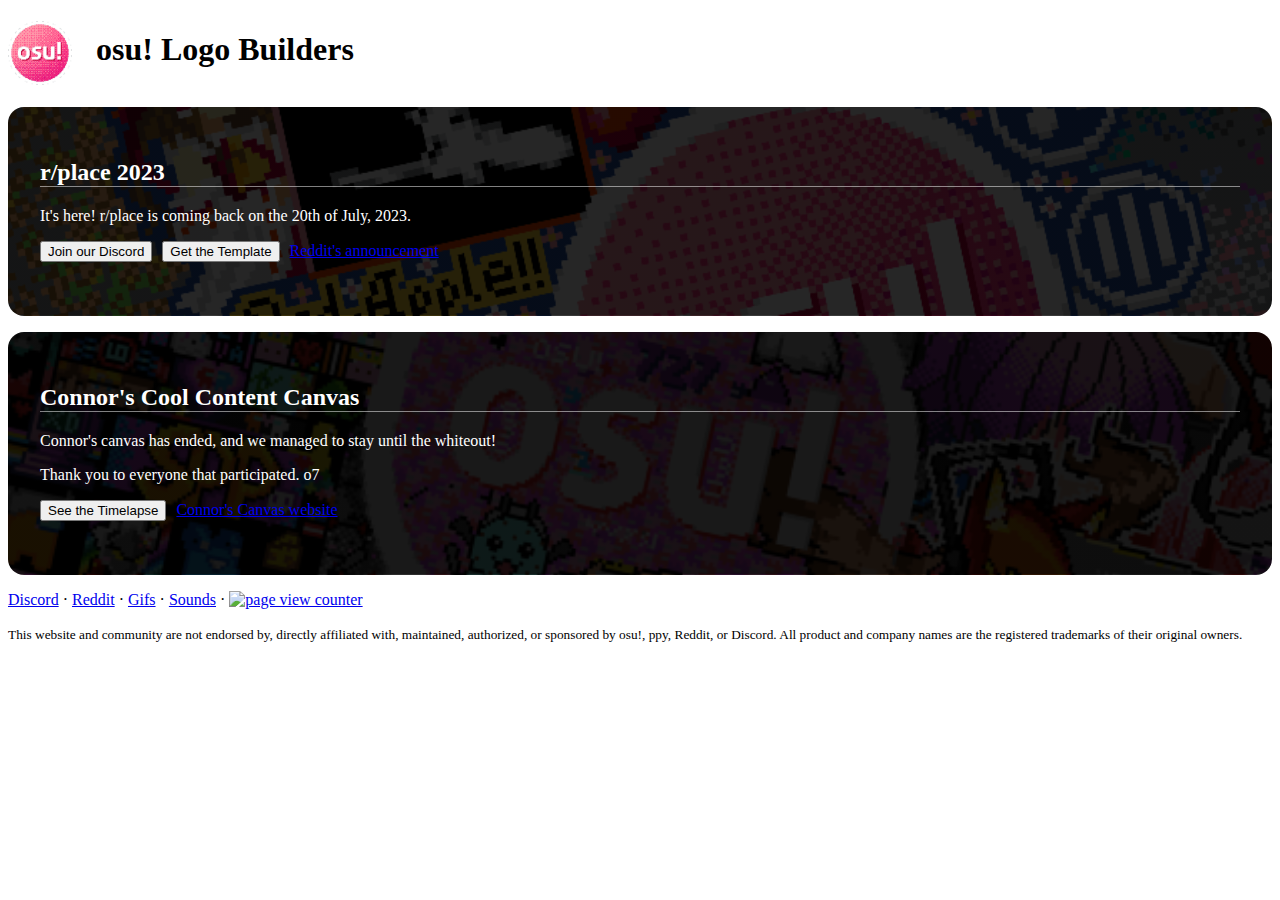
==== index.html @ 4b00e9aa "change template-manager link" ====
<!DOCTYPE html>
<html lang="en">
<head>
	<meta charset="UTF-8">
	<meta name="viewport" content="width=device-width, initial-scale=1.0">

	<title>osu! Logo Builders — osu!place</title>
	<meta name="description" content="Join our community and help us build the osu! Logo on Canvas games like r/place!">

	<meta content="osu! Logo Builders — osu!place" property="og:title" />
	<meta content="Join our community and help us build the osu! Logo on Canvas games like r/place!" property="og:description" />
	<meta content="https://osu.place/" property="og:url" />
	<meta content="https://osu.place/favicon.png" property="og:image" />

	<link rel="stylesheet" href="https://fonts.xz.style/serve/inter.css">
	<link rel="stylesheet" href="https://cdn.jsdelivr.net/npm/@exampledev/new.css@1.1.2/new.min.css">

	<link rel="stylesheet" href="/assets/styles/index.css">
	<script src="/assets/scripts/index.js"></script>
</head>
<body>
	<header>
		<h1>
			<img src="/favicon.png" class="logo"
			alt="Pixelated osu logo.">
			osu! Logo Builders
		</h1>
	</header>

	<div class="card place2023">
		<span class="main-content">
			<h2>r/place 2023</h2>
			<p>It's here! r/place is coming back on the 20th of July, 2023.</p>

			<p class="actions">
				<a class="link-with-button" href="https://discord.osu.place" target="_blank">
					<button>
						Join our Discord
					</button>
				</a>
				
				<button onclick="window.location.hash = 'onboarding'">
					Get the Template
				</button>

				<a href="https://www.reddit.com/r/reddit/comments/153vw8z/better_late_than_never/" target="_blank">
					Reddit's announcement
				</a>
			</p>
		</span>
		<span class="template-instructions" style="display: none;">
			<h2>Template installation guide</h2>
			<ol>
				<li>
					Get <b>Tampermonkey</b>, or any other userscript manager<br>

					<a class="link-with-button" href="https://www.tampermonkey.net/" target="_blank">
						<button>
							Get Tampermonkey
						</button>
					</a>
					<a class="link-with-button" href="https://apps.apple.com/us/app/userscripts/id1463298887" target="_blank">
						<button>
							Get Userscripts for iOS
						</button>
					</a>
				</li>
				<li>
					Install the <b>template-manager</b> userscript<br>
					<a class="link-with-button" href="https://osu.place/get" target="_blank">
						<button>
							Install template-manager
						</button>
					</a>
				</li>
				<li>
					Follow our <b>template link</b> to access it in the r/place canvas:<br>
					<a href="https://new.reddit.com/r/place/?jsontemplate=https%3A%2F%2Fosu.place%2Fe%2Fosuplace2023.json" target="_blank">https://new.reddit.com/r/place/<b>?jsontemplate=https://osu.place/e/osuplace2023.json</b></a> <br>
					<small>(Links like this make sure templates load correctly)</small>
				</li>
			</ol>
			<h3>Troubleshooting</h3>
			<h4>
				General issues
			</h4>
			<ul>
				<li>
					If you get a notification saying "<b>No default template set.</b>", you can safely ignore it! But if you'd like it to go away, you can go to the Template Manager settings and add <code>https://osu.place/e/osuplace2023.json</code> to "Always Load".
				</li>
				<li>
					If the overlay is <b>off-center</b>, set your browser zoom to exactly <b>100%</b>! You can usually do this by pressing <code>Ctrl + 0</code>, but you might need to do it in your browser menu.
					<ul>
						<li>
							If this doesn't resolve the issue, try to <b>zoom out more</b>. This happens when you have <b>screen scaling</b> on in your operating system settings. For example, if you have 125% scaling, you'd need 80% zoom in your browser. Play around with it!
						</li>
					</ul>
				</li>
			</ul>
			<h4>
				iOS issues
			</h4>
			<ul>
				<li>
					If you get an error saying "<b>Failed to write</b>" when installing the userscript, open the <b>Userscripts app in your app list</b>, then tap on <b>Set Userscripts Directory</b>, go to the <b>"On my iDevice"</b> folder, make a <b>new folder called "Userscripts"</b>, and pick the folder you just made.
				</li>
				<li>
					If you're trying to install the userscript by downloading the file but iOS doesn't recognize it as a JavaScript file, <b>you don't need to do this!</b> Just open the userscript <b>in your browser</b>, open the <b>Userscripts extension</b>, and tap on the <b>green banner</b> to install the script.
				</li>
				<li>
					If you get template <b>notifications</b> but don't see <b>the actual overlay</b>, try refreshing a couple times!
				</li>
			</ul>
			<hr>
			<p class="actions">
				<button onclick="window.location.hash = ''">
					Go back
				</button>
			</p>
		</span>
		
	</div>

	<div class="card connorcanvas">
		<h2>Connor's Cool Content Canvas</h2>
		<p>Connor's canvas has ended, and we managed to stay until the whiteout!</p>
		<p>Thank you to everyone that participated. o7</p>

		<p class="actions">
			<a class="link-with-button" href="https://www.youtube.com/watch?v=ssi4v1OWPiQ" target="_blank">
				<button>
					See the Timelapse
				</button>
			</a>
			
			<a href="https://canvas.cdawgva.com" target="_blank">
				Connor's Canvas website
			</a>
		</p>
		
	</div>

	<footer>
		<p><a href="https://discord.osu.place" target="_blank">Discord</a> · <a href="https://reddit.osu.place" target="_blank">Reddit</a> · <a href="/gifs/" target="_blank">Gifs</a> · <a href="/sounds/" target="_blank">Sounds</a> · <a href="https://info.flagcounter.com/vkz1"><img src="https://s11.flagcounter.com/mini/vkz1/bg_FFFFFF/txt_000000/border_CCCCCC/flags_0/" alt="page view counter" border="0" style="vertical-align: text-top"></a></p>
		<small>
			This website and community are not endorsed by, directly affiliated with, maintained, authorized, or sponsored by osu!, ppy, Reddit, or Discord. All product and company names are the registered trademarks of their original owners.
		</small>
	</footer>
</body>
</html>
---- assets/styles/index.css ----
/* newcss */
body {
	--nc-lk-1: #FF3881 !important;
	--nc-lk-2: #FF3881 !important;
}

/* header */

.logo {
	margin: 0;
	margin-right: 1ch;
	height: 2em;
	vertical-align: middle;
}

@media only screen and (max-width: 600px) {
	header h1 {
		font-size: 1.5rem;
	}
}

/* card */

div.card {
	padding: 2rem;
	margin-bottom: 1rem;

	border-radius: 1rem;

	background-color: black;
}

div.card h2, div.card h3, div.card h1, div.card h4, div.card h5 {
	color: white;
	border-bottom: 1px solid rgba(255, 255, 255, 0.5);
}

@media (prefers-color-scheme: light) {
	div.card code {
		color: black;
	}
}

div.card hr {
	border-bottom: 1px solid rgba(255, 255, 255, 0.5);
}

div.card p.actions a {
	white-space: nowrap;
}

div.card.place2023 {
	background-image: linear-gradient(rgba(0, 0, 0, 0.85), rgba(0, 0, 0, 0.85)), url("/assets/images/2023-background-smaller.png");
	background-position: center;
	background-size: cover;

	color: white;
}

div.card.connorcanvas {
	background-image: linear-gradient(rgba(0, 0, 0, 0.9), rgba(0, 0, 0, 0.9)), url("/assets/images/connor-background.png");
	background-position: center;
	background-size: cover;

	color: white;
}

/* misc */

button {
	margin-right: 6px;
	margin-bottom: 6px;
}

a.link-with-button {
	text-decoration: none;
}

ul > li {
    margin-left: 2ch;
}
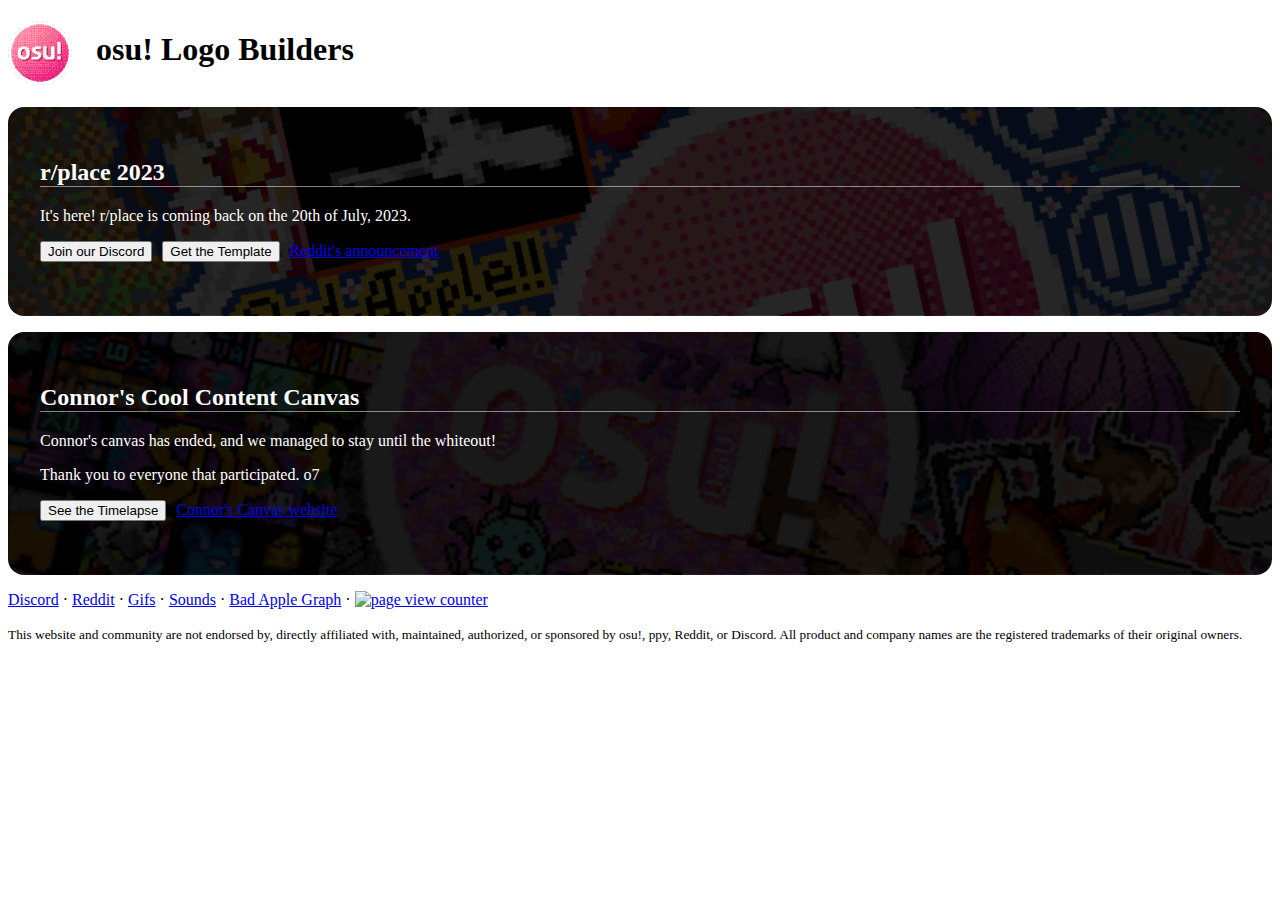
==== commit 60969a2e: "add graph link to footer" ====
--- a/index.html
+++ b/index.html
@@ -4,10 +4,10 @@
 	<meta charset="UTF-8">
 	<meta name="viewport" content="width=device-width, initial-scale=1.0">
 
-	<title>osu! Logo Builders — osu!place</title>
+	<title>osu! Logo Builders — osu! place</title>
 	<meta name="description" content="Join our community and help us build the osu! Logo on Canvas games like r/place!">
 
-	<meta content="osu! Logo Builders — osu!place" property="og:title" />
+	<meta content="osu! Logo Builders — osu! place" property="og:title" />
 	<meta content="Join our community and help us build the osu! Logo on Canvas games like r/place!" property="og:description" />
 	<meta content="https://osu.place/" property="og:url" />
 	<meta content="https://osu.place/favicon.png" property="og:image" />
@@ -140,7 +140,7 @@
 	</div>
 
 	<footer>
-		<p><a href="https://discord.osu.place" target="_blank">Discord</a> · <a href="https://reddit.osu.place" target="_blank">Reddit</a> · <a href="/gifs/" target="_blank">Gifs</a> · <a href="/sounds/" target="_blank">Sounds</a> · <a href="https://info.flagcounter.com/vkz1"><img src="https://s11.flagcounter.com/mini/vkz1/bg_FFFFFF/txt_000000/border_CCCCCC/flags_0/" alt="page view counter" border="0" style="vertical-align: text-top"></a></p>
+		<p><a href="https://discord.osu.place" target="_blank">Discord</a> · <a href="https://reddit.osu.place" target="_blank">Reddit</a> · <a href="/gifs/" target="_blank">Gifs</a> · <a href="/sounds/" target="_blank">Sounds</a> · <a href="/graph/" target="_blank">Bad Apple Graph</a> · <a href="https://info.flagcounter.com/vkz1"><img src="https://s11.flagcounter.com/mini/vkz1/bg_FFFFFF/txt_000000/border_CCCCCC/flags_0/" alt="page view counter" border="0" style="vertical-align: text-top"></a></p>
 		<small>
 			This website and community are not endorsed by, directly affiliated with, maintained, authorized, or sponsored by osu!, ppy, Reddit, or Discord. All product and company names are the registered trademarks of their original owners.
 		</small>
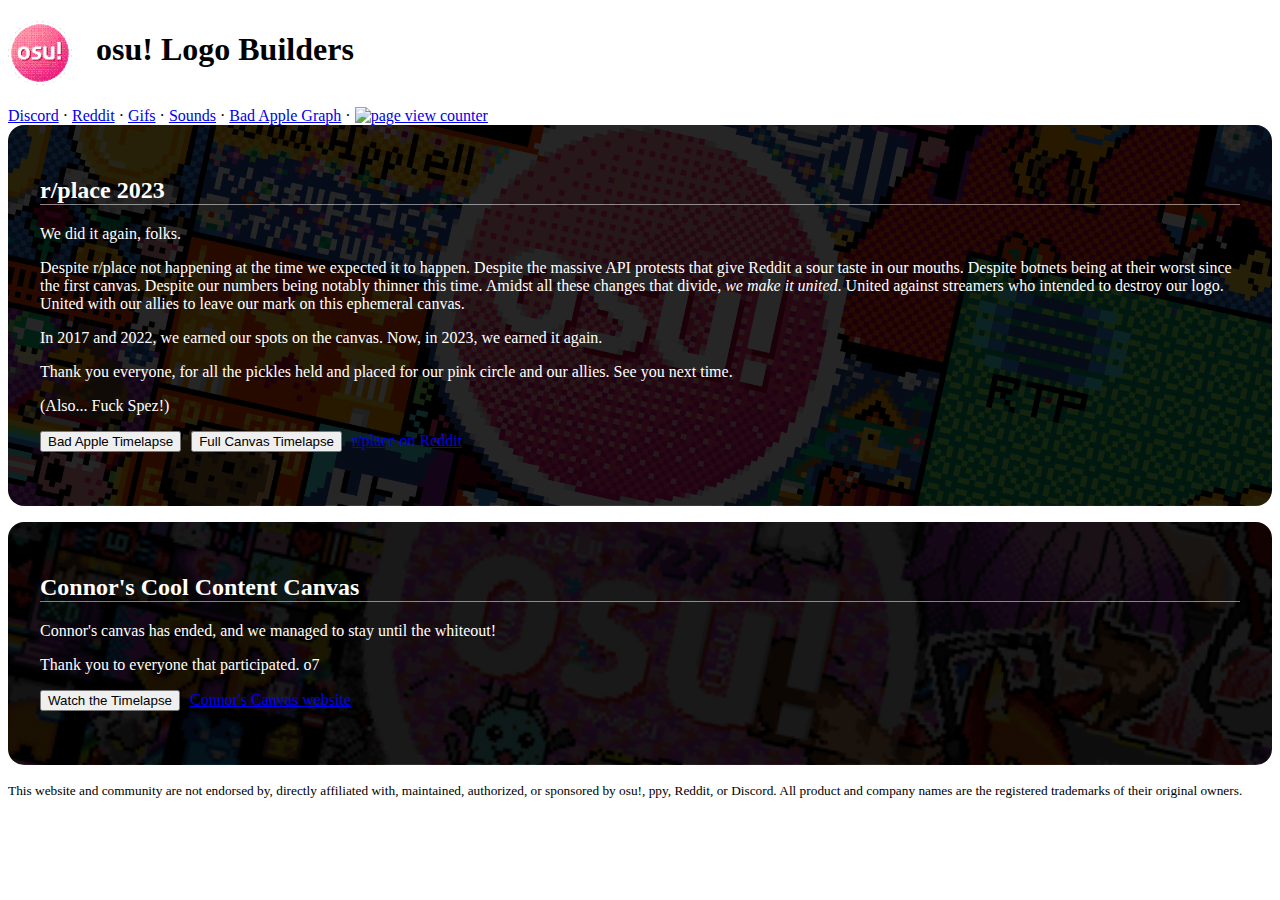
==== commit 4e7c75fb: "post-place 2023 changes" ====
--- a/index.html
+++ b/index.html
@@ -27,24 +27,36 @@
 		</h1>
 	</header>
 
+	<nav><a href="https://discord.osu.place" target="_blank">Discord</a> · <a href="https://reddit.osu.place" target="_blank">Reddit</a> · <a href="/gifs/" target="_blank">Gifs</a> · <a href="/sounds/" target="_blank">Sounds</a> · <a href="/graph/" target="_blank">Bad Apple Graph</a> · <a href="https://info.flagcounter.com/vkz1"><img src="https://s11.flagcounter.com/mini/vkz1/bg_FFFFFF/txt_000000/border_CCCCCC/flags_0/" alt="page view counter" border="0" style="vertical-align: text-top"></a></nav>
+
 	<div class="card place2023">
 		<span class="main-content">
 			<h2>r/place 2023</h2>
-			<p>It's here! r/place is coming back on the 20th of July, 2023.</p>
+			<p>We did it again, folks.</p>
+
+			<p>Despite r/place not happening at the time we expected it to happen. Despite the massive API protests that give Reddit a sour taste in our mouths. Despite botnets being at their worst since the first canvas. Despite our numbers being notably thinner this time. Amidst all these changes that divide, <i>we make it united</i>. United against streamers who intended to destroy our logo. United with our allies to leave our mark on this ephemeral canvas.</p>
+				
+			<p>In 2017 and 2022, we earned our spots on the canvas. Now, in 2023, we earned it again.</p>
+				
+			<p>Thank you everyone, for all the pickles held and placed for our pink circle and our allies. See you next time.</p>
+
+			<p>(Also... Fuck Spez!)</p>
 
 			<p class="actions">
-				<a class="link-with-button" href="https://discord.osu.place" target="_blank">
+				<a class="link-with-button" href="https://www.youtube.com/watch?v=IKXDyKWXBhk" target="_blank">
 					<button>
-						Join our Discord
+						Bad Apple Timelapse
 					</button>
 				</a>
-				
-				<button onclick="window.location.hash = 'onboarding'">
-					Get the Template
-				</button>
 
-				<a href="https://www.reddit.com/r/reddit/comments/153vw8z/better_late_than_never/" target="_blank">
-					Reddit's announcement
+				<a class="link-with-button" href="https://www.youtube.com/watch?v=iYtn7Co3pW0" target="_blank">
+					<button>
+						Full Canvas Timelapse
+					</button>
+				</a>
+
+				<a href="https://new.reddit.com/r/place" target="_blank">
+					r/place on Reddit
 				</a>
 			</p>
 		</span>
@@ -128,7 +140,7 @@
 		<p class="actions">
 			<a class="link-with-button" href="https://www.youtube.com/watch?v=ssi4v1OWPiQ" target="_blank">
 				<button>
-					See the Timelapse
+					Watch the Timelapse
 				</button>
 			</a>
 			
@@ -140,7 +152,6 @@
 	</div>
 
 	<footer>
-		<p><a href="https://discord.osu.place" target="_blank">Discord</a> · <a href="https://reddit.osu.place" target="_blank">Reddit</a> · <a href="/gifs/" target="_blank">Gifs</a> · <a href="/sounds/" target="_blank">Sounds</a> · <a href="/graph/" target="_blank">Bad Apple Graph</a> · <a href="https://info.flagcounter.com/vkz1"><img src="https://s11.flagcounter.com/mini/vkz1/bg_FFFFFF/txt_000000/border_CCCCCC/flags_0/" alt="page view counter" border="0" style="vertical-align: text-top"></a></p>
 		<small>
 			This website and community are not endorsed by, directly affiliated with, maintained, authorized, or sponsored by osu!, ppy, Reddit, or Discord. All product and company names are the registered trademarks of their original owners.
 		</small>
--- a/assets/styles/index.css
+++ b/assets/styles/index.css
@@ -50,7 +50,7 @@
 }
 
 div.card.place2023 {
-	background-image: linear-gradient(rgba(0, 0, 0, 0.85), rgba(0, 0, 0, 0.85)), url("/assets/images/2023-background-smaller.png");
+	background-image: linear-gradient(rgba(0, 0, 0, 0.85), rgba(0, 0, 0, 0.85)), url("/assets/images/2023-final-bg.png");
 	background-position: center;
 	background-size: cover;
 
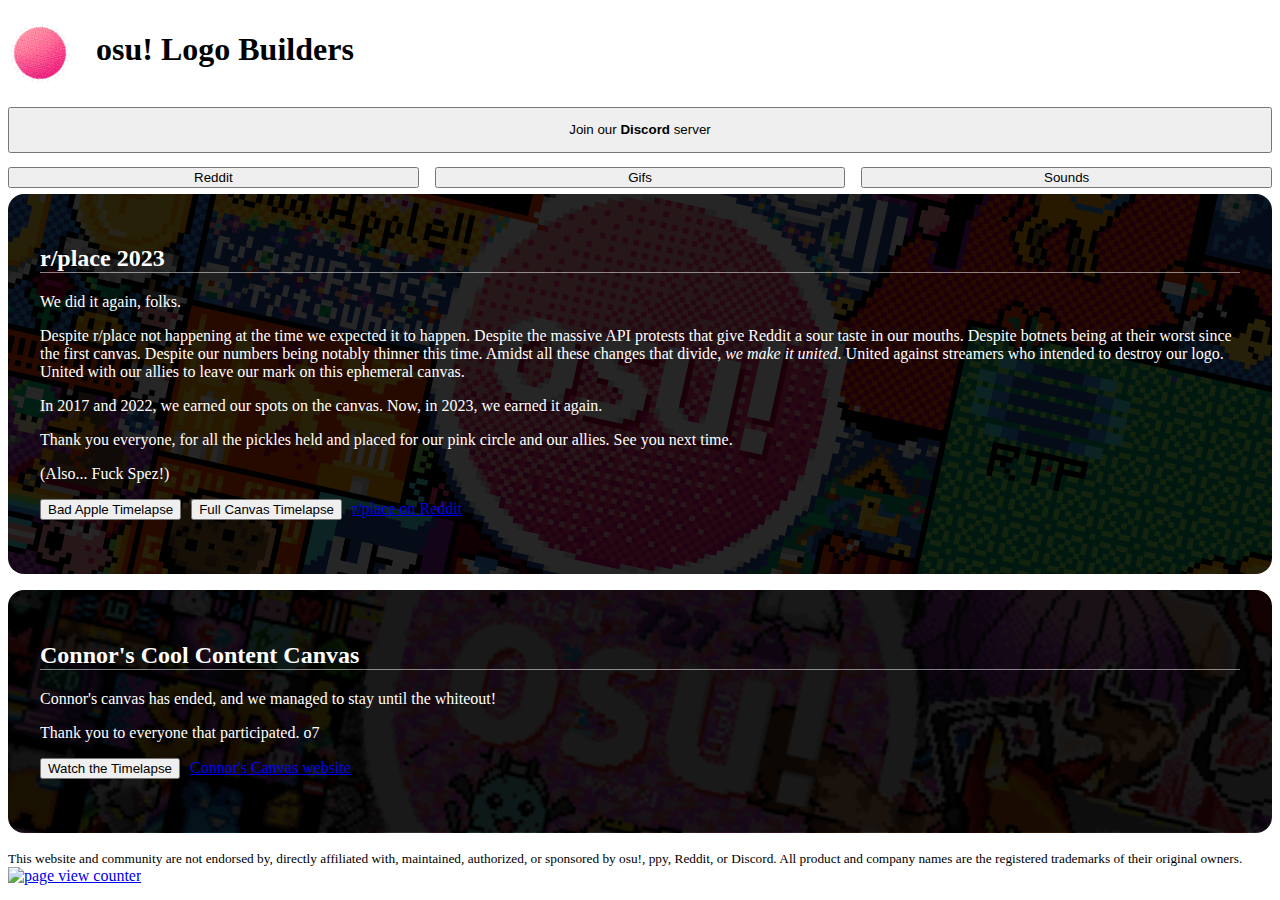
==== commit f26f7bce: "new navigation to emphasize discord (and prettier)" ====
--- a/index.html
+++ b/index.html
@@ -27,7 +27,32 @@
 		</h1>
 	</header>
 
-	<nav><a href="https://discord.osu.place" target="_blank">Discord</a> · <a href="https://reddit.osu.place" target="_blank">Reddit</a> · <a href="/gifs/" target="_blank">Gifs</a> · <a href="/sounds/" target="_blank">Sounds</a> · <a href="/graph/" target="_blank">Bad Apple Graph</a> · <a href="https://info.flagcounter.com/vkz1"><img src="https://s11.flagcounter.com/mini/vkz1/bg_FFFFFF/txt_000000/border_CCCCCC/flags_0/" alt="page view counter" border="0" style="vertical-align: text-top"></a></nav>
+	<nav class="nav-parent">
+		<a class="link-with-button" href="https://discord.osu.place" target="_blank">
+			<button style="width: 100%">
+				Join our <b>Discord</b> server
+			</button>
+		</a>
+		<div class="nav-bar">
+			<a class="link-with-button" href="https://reddit.osu.place" target="_blank">
+				<button style="width: 100%">
+					Reddit
+				</button>
+			</a>
+			<a class="link-with-button" href="/gifs/" target="_blank">
+				<button style="width: 100%">
+					Gifs
+				</button>
+			</a>
+			<a class="link-with-button" href="/sounds/" target="_blank">
+				<button style="width: 100%">
+					Sounds
+				</button>
+			</a>
+		</div>
+	</nav>
+
+	<nav></nav>
 
 	<div class="card place2023">
 		<span class="main-content">
@@ -155,6 +180,8 @@
 		<small>
 			This website and community are not endorsed by, directly affiliated with, maintained, authorized, or sponsored by osu!, ppy, Reddit, or Discord. All product and company names are the registered trademarks of their original owners.
 		</small>
+
+		<a href="https://info.flagcounter.com/vkz1"><img src="https://s11.flagcounter.com/mini/vkz1/bg_FFFFFF/txt_000000/border_CCCCCC/flags_0/" alt="page view counter" border="0" style="vertical-align: text-top"></a>
 	</footer>
 </body>
 </html>--- a/assets/styles/index.css
+++ b/assets/styles/index.css
@@ -16,6 +16,48 @@
 @media only screen and (max-width: 600px) {
 	header h1 {
 		font-size: 1.5rem;
+	}
+}
+
+/* navigation */
+
+.nav-parent {
+	display: flex;
+	flex-direction: column;
+	gap: 0.5em;
+}
+
+.nav-parent > a > button {
+	padding-top: 1em;
+	padding-bottom: 1em;
+	width: 100%;
+}
+
+.nav-bar {
+	display: flex;
+	flex-direction: row;
+	justify-content: space-between;
+	align-items: center;
+	gap: 1em;
+}
+
+.nav-bar > * {
+	flex: 1;
+}
+
+@media only screen and (max-width: 600px) {
+	.nav-bar {
+		flex-direction: column;
+		gap: 0.5em;
+	}
+
+	.nav-separator {
+		display: none;
+	}
+
+	.nav-bar > * {
+		flex: 0;
+		width: 100%;
 	}
 }
 
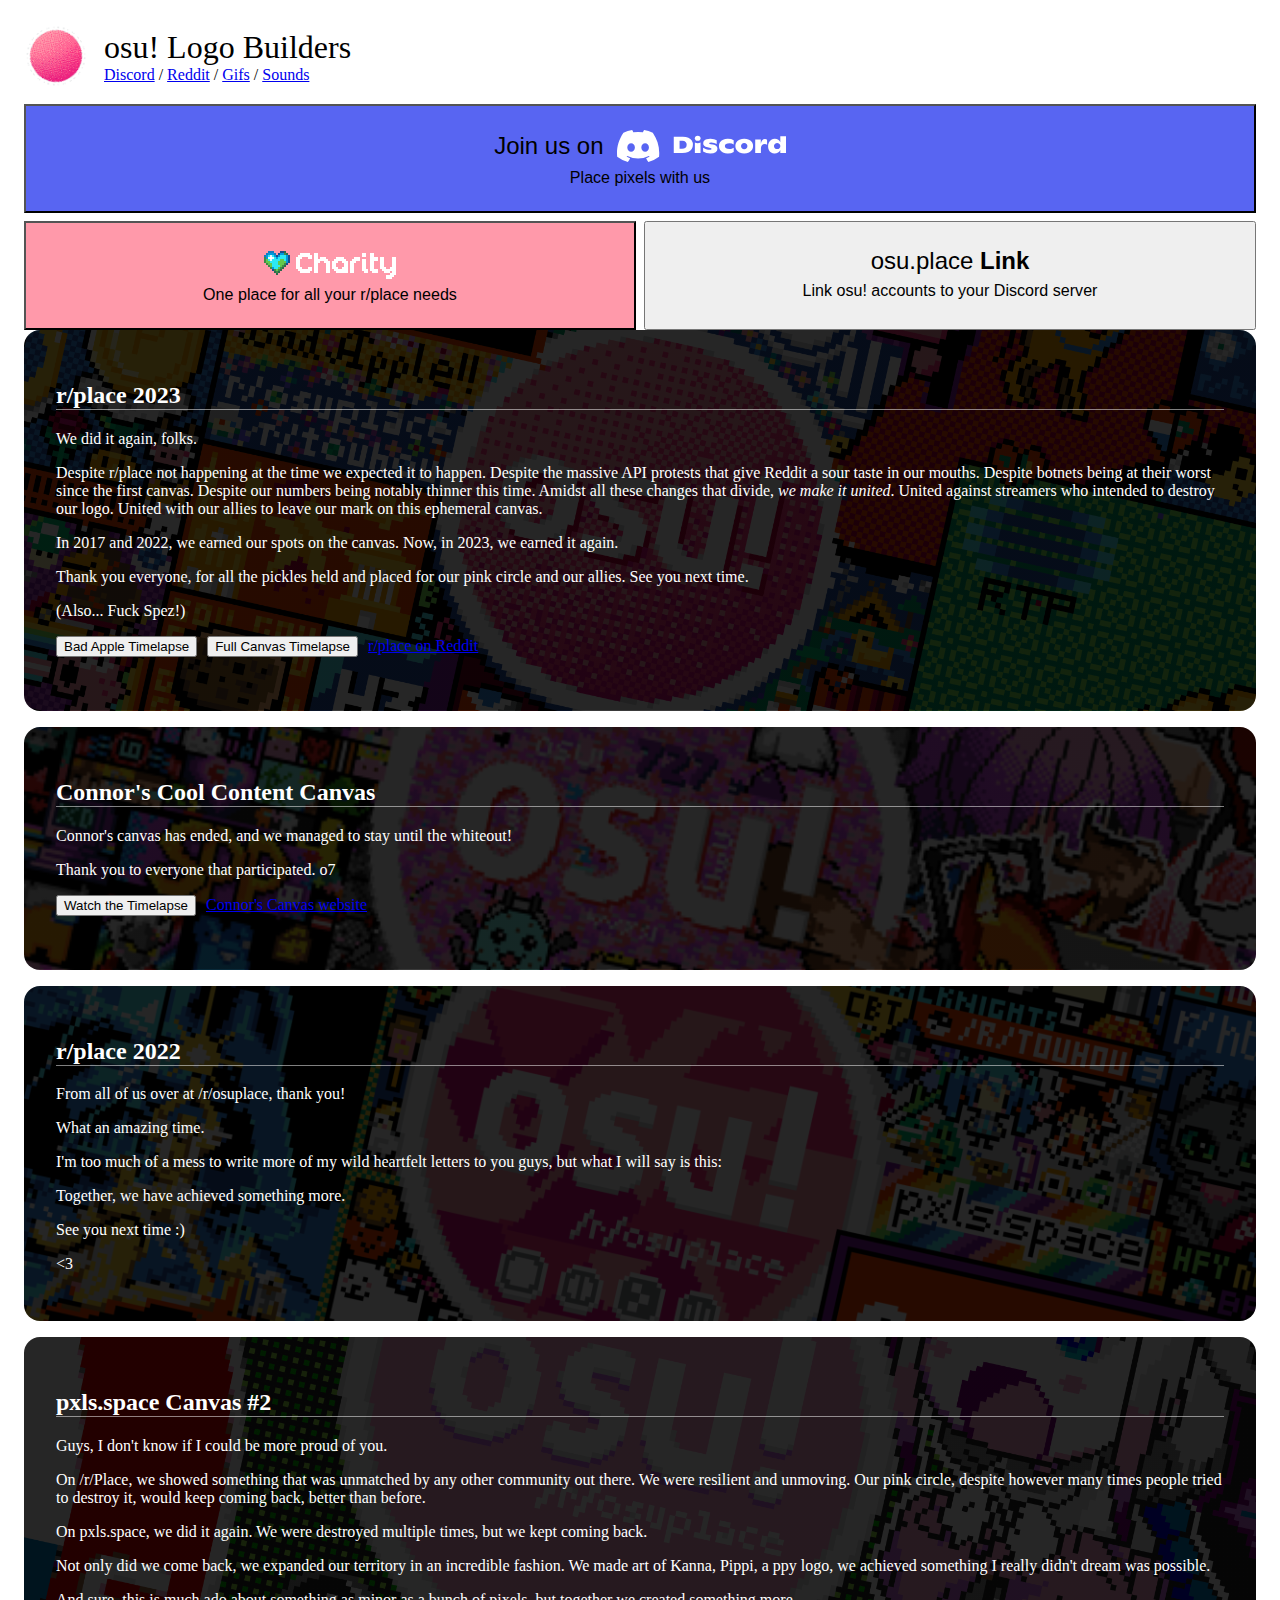
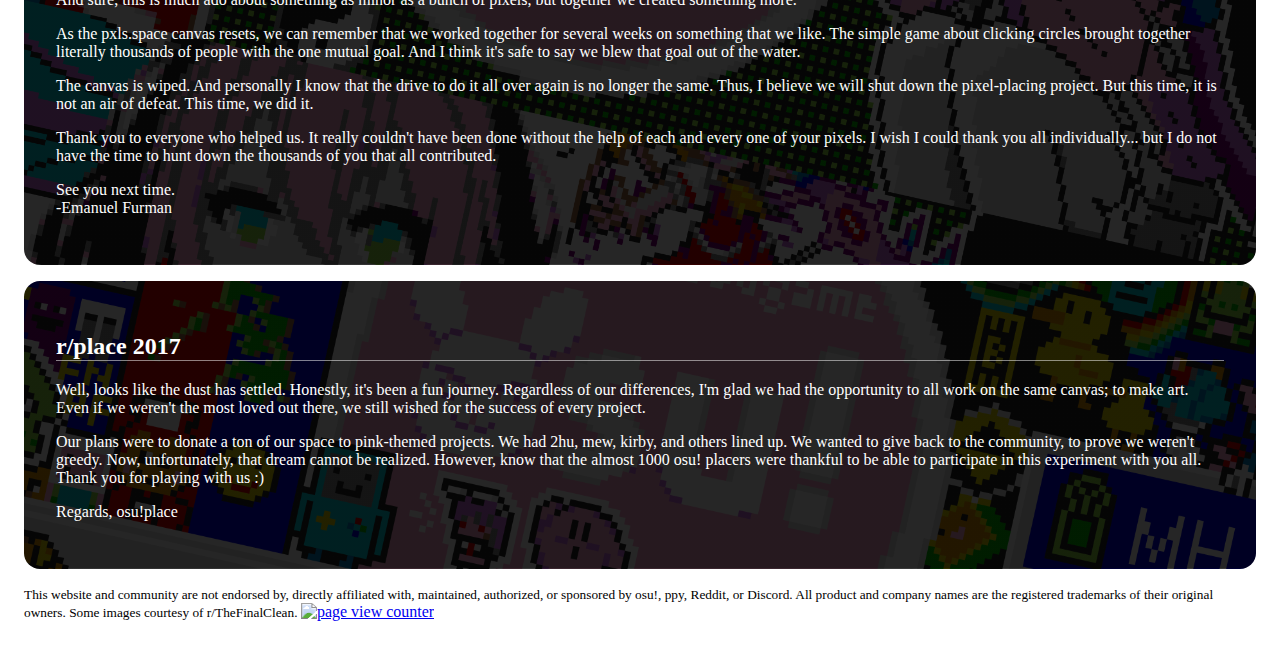
==== commit bb584189: "New navigation and banners, more events" ====
--- a/index.html
+++ b/index.html
@@ -20,33 +20,38 @@
 </head>
 <body>
 	<header>
-		<h1>
-			<img src="/favicon.png" class="logo"
-			alt="Pixelated osu logo.">
-			osu! Logo Builders
-		</h1>
+		<img src="/favicon.png" class="logo"
+		alt="Pixelated osu logo.">
+		<div>
+			<span>osu! Logo Builders</span>
+			<nav>
+				<a href="https://discord.osu.place" target="_blank">Discord</a> /
+				<a href="https://reddit.osu.place" target="_blank">Reddit</a> /
+				<a href="/gifs" target="_blank">Gifs</a> /
+				<a href="/sounds" target="_blank">Sounds</a>
+			</nav>
+		</div>
 	</header>
 
 	<nav class="nav-parent">
 		<a class="link-with-button" href="https://discord.osu.place" target="_blank">
-			<button style="width: 100%">
-				Join our <b>Discord</b> server
+			<button style="background-color: #5865F2;">
+				<span class="span-with-image">Join us on<img src="/assets/images/discord-logo-white.svg"></span>
+				<small>Place pixels with us</small>
 			</button>
 		</a>
 		<div class="nav-bar">
-			<a class="link-with-button" href="https://reddit.osu.place" target="_blank">
-				<button style="width: 100%">
-					Reddit
-				</button>
-			</a>
-			<a class="link-with-button" href="/gifs/" target="_blank">
-				<button style="width: 100%">
-					Gifs
-				</button>
-			</a>
-			<a class="link-with-button" href="/sounds/" target="_blank">
-				<button style="width: 100%">
-					Sounds
+			<a class="link-with-button" href="https://faction.place" target="_blank">
+				<button style="background: #ff99aa;">
+					<img src="/assets/images/charity-logo.png"
+					alt="Charity" style="image-rendering: pixelated;">
+					<small>One place for all your r/place needs</small>
+				</button>
+			</a>
+			<a class="link-with-button" href="https://link.osu.place" target="_blank">
+				<button>
+					<span>osu.place <b>Link</b></span>
+					<small>Link osu! accounts to your Discord server</small>
 				</button>
 			</a>
 		</div>
@@ -154,7 +159,6 @@
 				</button>
 			</p>
 		</span>
-		
 	</div>
 
 	<div class="card connorcanvas">
@@ -173,12 +177,57 @@
 				Connor's Canvas website
 			</a>
 		</p>
-		
+	</div>
+
+	<div class="card place2022">
+		<h2>r/place 2022</h2>
+		<p>From all of us over at /r/osuplace, thank you!</p>
+
+			<p>What an amazing time.</p>
+			
+			<p>I'm too much of a mess to write more of my wild heartfelt letters to you guys, but what I will say is this:</p>
+			
+			<p>Together, we have achieved something more.</p>
+			
+			<p>See you next time :)</p>
+			
+			
+			<p>&lt;3</p>
+	</div>
+
+	<div class="card pxls2017">
+		<h2>pxls.space Canvas #2</h2>
+		<p>Guys, I don't know if I could be more proud of you.</p>
+
+		<p>On /r/Place, we showed something that was unmatched by any other community out there. We were resilient and unmoving. Our pink circle, despite however many times people tried to destroy it, would keep coming back, better than before.</p>
+			
+		<p>On pxls.space, we did it again. We were destroyed multiple times, but we kept coming back.</p>
+			
+		<p>Not only did we come back, we expanded our territory in an incredible fashion. We made art of Kanna, Pippi, a ppy logo, we achieved something I really didn't dream was possible.</p>
+			
+		<p>And sure, this is much ado about something as minor as a bunch of pixels, but together we created something more.</p>
+			
+		<p>As the pxls.space canvas resets, we can remember that we worked together for several weeks on something that we like. The simple game about clicking circles brought together literally thousands of people with the one mutual goal. And I think it's safe to say we blew that goal out of the water.</p>
+			
+		<p>The canvas is wiped. And personally I know that the drive to do it all over again is no longer the same. Thus, I believe we will shut down the pixel-placing project. But this time, it is not an air of defeat. This time, we did it.</p>
+			
+		<p>Thank you to everyone who helped us. It really couldn't have been done without the help of each and every one of your pixels. I wish I could thank you all individually... but I do not have the time to hunt down the thousands of you that all contributed.</p>
+
+		<p>See you next time.<br>-Emanuel Furman</p>
+	</div>
+
+	<div class="card place2017">
+		<h2>r/place 2017</h2>
+		<p>Well, looks like the dust has settled. Honestly, it's been a fun journey. Regardless of our differences, I'm glad we had the opportunity to all work on the same canvas; to make art. Even if we weren't the most loved out there, we still wished for the success of every project.</p>
+
+		<p>Our plans were to donate a ton of our space to pink-themed projects. We had 2hu, mew, kirby, and others lined up. We wanted to give back to the community, to prove we weren't greedy. Now, unfortunately, that dream cannot be realized. However, know that the almost 1000 osu! placers were thankful to be able to participate in this experiment with you all. Thank you for playing with us :)</p>
+
+		<p>Regards, osu!place</p>
 	</div>
 
 	<footer>
 		<small>
-			This website and community are not endorsed by, directly affiliated with, maintained, authorized, or sponsored by osu!, ppy, Reddit, or Discord. All product and company names are the registered trademarks of their original owners.
+			This website and community are not endorsed by, directly affiliated with, maintained, authorized, or sponsored by osu!, ppy, Reddit, or Discord. All product and company names are the registered trademarks of their original owners. Some images courtesy of r/TheFinalClean.
 		</small>
 
 		<a href="https://info.flagcounter.com/vkz1"><img src="https://s11.flagcounter.com/mini/vkz1/bg_FFFFFF/txt_000000/border_CCCCCC/flags_0/" alt="page view counter" border="0" style="vertical-align: text-top"></a>
--- a/assets/styles/index.css
+++ b/assets/styles/index.css
@@ -2,9 +2,35 @@
 body {
 	--nc-lk-1: #FF3881 !important;
 	--nc-lk-2: #FF3881 !important;
+	padding: 1rem;
 }
 
 /* header */
+
+header {
+	display: flex;
+	flex-direction: row;
+	align-items: center;
+	
+	font-size: 2em;
+
+	padding-bottom: 1rem;
+}
+
+header > div {
+	display: flex;
+	flex-direction: column;
+	align-items: stretch;
+}
+
+header > div > span {
+	margin: 0;
+}
+
+header > div > nav {
+	font-size: 1rem;
+	margin: 0;
+}
 
 .logo {
 	margin: 0;
@@ -14,7 +40,7 @@
 }
 
 @media only screen and (max-width: 600px) {
-	header h1 {
+	header {
 		font-size: 1.5rem;
 	}
 }
@@ -24,21 +50,48 @@
 .nav-parent {
 	display: flex;
 	flex-direction: column;
-	gap: 0.5em;
-}
-
-.nav-parent > a > button {
+	align-items: stretch;
+	gap: 1ch;
+}
+
+.nav-parent > a > button, .nav-bar > a > button {
 	padding-top: 1em;
 	padding-bottom: 1em;
+	margin: 0;
 	width: 100%;
+	height: 100%;
+
+	display: flex;
+	flex-direction: column;
+	align-items: center;
+	gap: 0.25em;
+
+	font-size: 1.5em;
+}
+
+.nav-parent > a > button > small, .nav-bar > a > button > small {
+	font-size: 0.67em;
+}
+
+.nav-parent > a > button > img, .nav-bar > a > button > img,
+.nav-parent > a > button > span > img, .nav-bar > a > button > span > img {
+	height: 32px;
+	margin-bottom: 0;
+}
+
+.span-with-image {
+	display: flex;
+	flex-direction: row;
+	align-items: center;
+	gap: 1ch;
 }
 
 .nav-bar {
 	display: flex;
 	flex-direction: row;
 	justify-content: space-between;
-	align-items: center;
-	gap: 1em;
+	align-items: stretch;
+	gap: 1ch;
 }
 
 .nav-bar > * {
@@ -99,8 +152,33 @@
 	color: white;
 }
 
+div.card.place2022 {
+	background-image: linear-gradient(rgba(0, 0, 0, 0.85), rgba(0, 0, 0, 0.85)), url("/assets/images/2022-final-bg.png");
+	background-position: center;
+	background-size: cover;
+
+	color: white;
+}
+
 div.card.connorcanvas {
-	background-image: linear-gradient(rgba(0, 0, 0, 0.9), rgba(0, 0, 0, 0.9)), url("/assets/images/connor-background.png");
+	background-image: linear-gradient(rgba(0, 0, 0, 0.85), rgba(0, 0, 0, 0.85)), url("/assets/images/connor-background.png");
+	background-position: center;
+	background-size: cover;
+
+	color: white;
+}
+
+div.card.pxls2017 {
+	background-image: linear-gradient(rgba(0, 0, 0, 0.85), rgba(0, 0, 0, 0.85)), url("/assets/images/pxls2017-final-bg.png");
+	background-position: center;
+	background-size: cover;
+
+	color: white;
+}
+
+div.card.place2017 {
+	background-color: white;
+	background-image: linear-gradient(rgba(0, 0, 0, 0.85), rgba(0, 0, 0, 0.85)), url("/assets/images/2017-final-bg.png");
 	background-position: center;
 	background-size: cover;
 
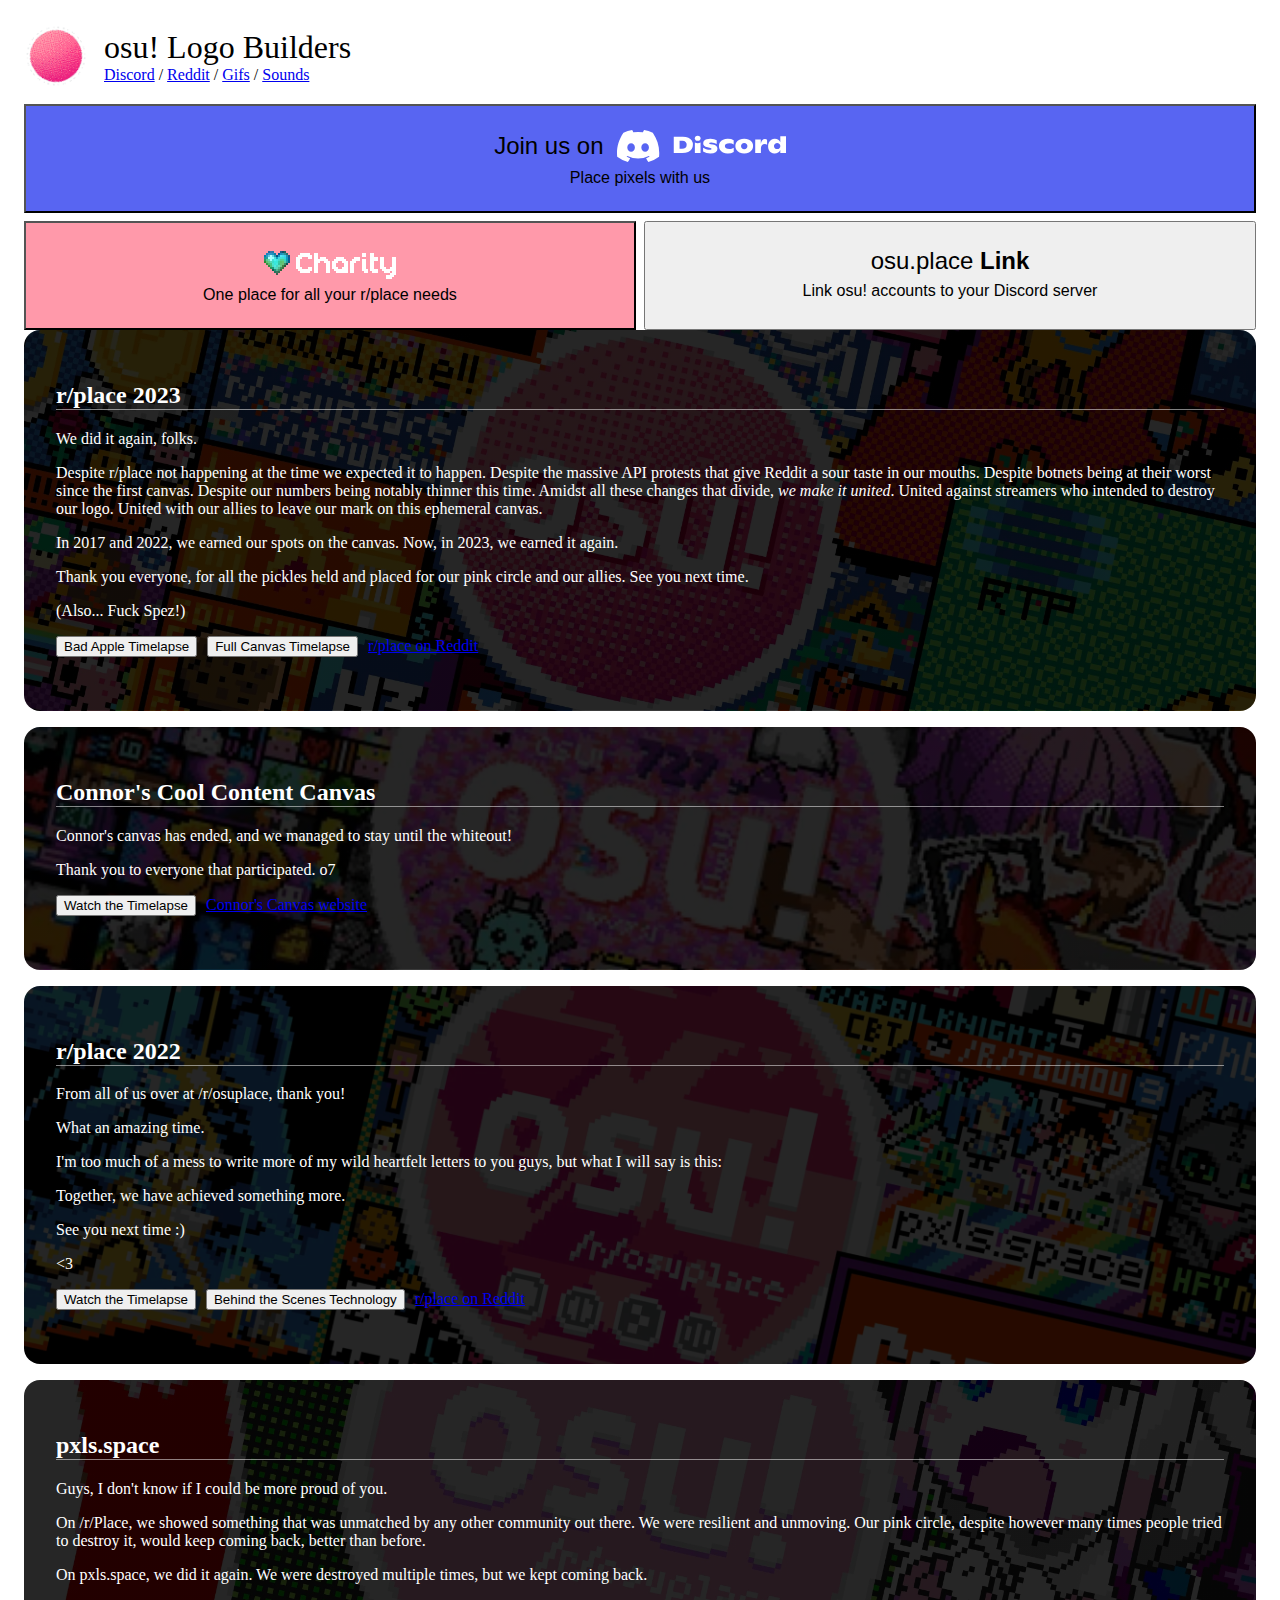
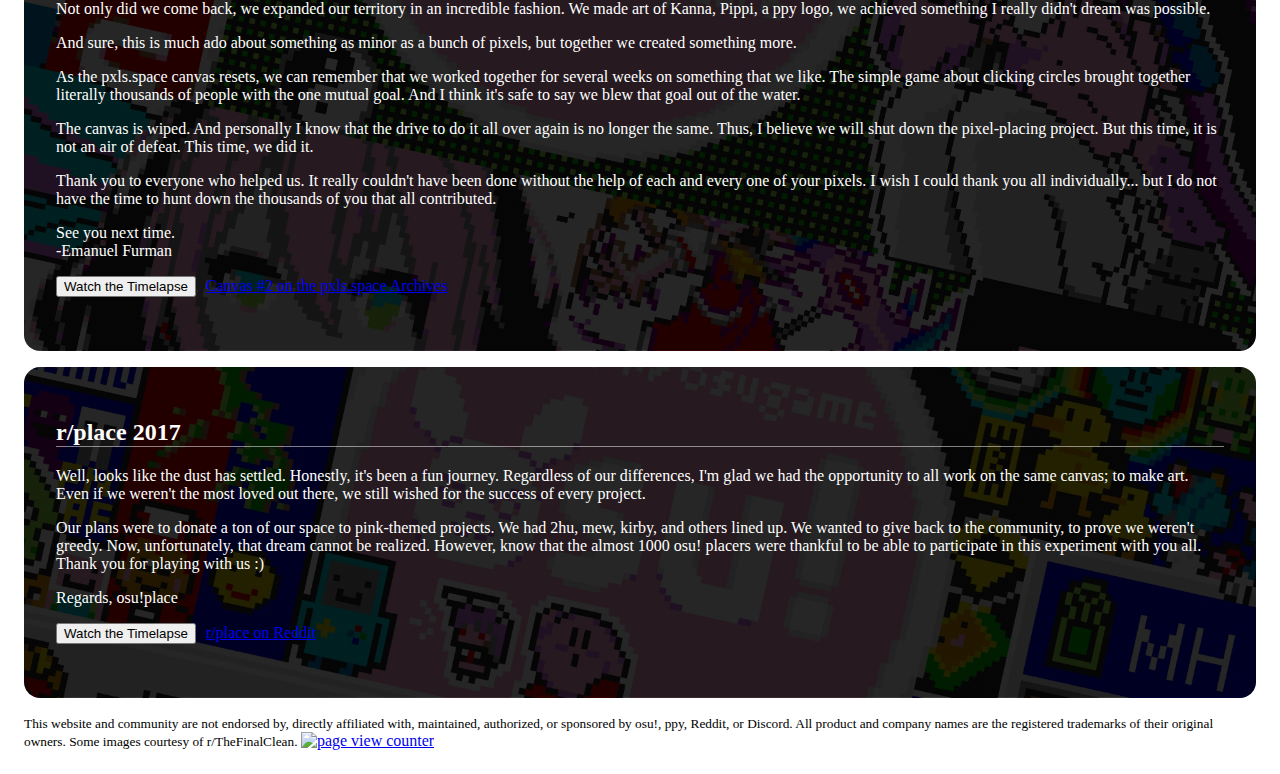
==== commit c6fe168e: "Use WebP for images, add buttons to newly added events" ====
--- a/index.html
+++ b/index.html
@@ -21,7 +21,7 @@
 <body>
 	<header>
 		<img src="/favicon.png" class="logo"
-		alt="Pixelated osu logo.">
+		alt="Logo">
 		<div>
 			<span>osu! Logo Builders</span>
 			<nav>
@@ -43,7 +43,7 @@
 		<div class="nav-bar">
 			<a class="link-with-button" href="https://faction.place" target="_blank">
 				<button style="background: #ff99aa;">
-					<img src="/assets/images/charity-logo.png"
+					<img src="/assets/images/charity-logo.webp"
 					alt="Charity" style="image-rendering: pixelated;">
 					<small>One place for all your r/place needs</small>
 				</button>
@@ -85,7 +85,7 @@
 					</button>
 				</a>
 
-				<a href="https://new.reddit.com/r/place" target="_blank">
+				<a href="https://reddit.com/r/place" target="_blank">
 					r/place on Reddit
 				</a>
 			</p>
@@ -183,20 +183,37 @@
 		<h2>r/place 2022</h2>
 		<p>From all of us over at /r/osuplace, thank you!</p>
 
-			<p>What an amazing time.</p>
-			
-			<p>I'm too much of a mess to write more of my wild heartfelt letters to you guys, but what I will say is this:</p>
-			
-			<p>Together, we have achieved something more.</p>
-			
-			<p>See you next time :)</p>
-			
-			
-			<p>&lt;3</p>
+		<p>What an amazing time.</p>
+			
+		<p>I'm too much of a mess to write more of my wild heartfelt letters to you guys, but what I will say is this:</p>
+			
+		<p>Together, we have achieved something more.</p>
+			
+		<p>See you next time :)</p>
+			
+		<p>&lt;3</p>
+
+		<p class="actions">
+			<a class="link-with-button" href="https://www.youtube.com/watch?v=Xne9CEwR7Rc" target="_blank">
+				<button>
+					Watch the Timelapse
+				</button>
+			</a>
+
+			<a class="link-with-button" href="https://mirai.blog/osuplace-behind-the-scenes-technology/" target="_blank">
+				<button>
+					Behind the Scenes Technology
+				</button>
+			</a>
+
+			<a href="https://reddit.com/r/place" target="_blank">
+				r/place on Reddit
+			</a>
+		</p>
 	</div>
 
 	<div class="card pxls2017">
-		<h2>pxls.space Canvas #2</h2>
+		<h2>pxls.space</h2>
 		<p>Guys, I don't know if I could be more proud of you.</p>
 
 		<p>On /r/Place, we showed something that was unmatched by any other community out there. We were resilient and unmoving. Our pink circle, despite however many times people tried to destroy it, would keep coming back, better than before.</p>
@@ -214,6 +231,18 @@
 		<p>Thank you to everyone who helped us. It really couldn't have been done without the help of each and every one of your pixels. I wish I could thank you all individually... but I do not have the time to hunt down the thousands of you that all contributed.</p>
 
 		<p>See you next time.<br>-Emanuel Furman</p>
+		
+		<p class="actions">
+			<a class="link-with-button" href="https://www.youtube.com/watch?v=dlWTWgjbFKo" target="_blank">
+				<button>
+					Watch the Timelapse
+				</button>
+			</a>
+
+			<a href="https://archives.pxls.space/canvas-2" target="_blank">
+				Canvas #2 on the pxls.space Archives
+			</a>
+		</p>
 	</div>
 
 	<div class="card place2017">
@@ -223,6 +252,18 @@
 		<p>Our plans were to donate a ton of our space to pink-themed projects. We had 2hu, mew, kirby, and others lined up. We wanted to give back to the community, to prove we weren't greedy. Now, unfortunately, that dream cannot be realized. However, know that the almost 1000 osu! placers were thankful to be able to participate in this experiment with you all. Thank you for playing with us :)</p>
 
 		<p>Regards, osu!place</p>
+		
+		<p class="actions">
+			<a class="link-with-button" href="https://www.youtube.com/watch?v=XnRCZK3KjUY" target="_blank">
+				<button>
+					Watch the Timelapse
+				</button>
+			</a>
+
+			<a href="https://reddit.com/r/place" target="_blank">
+				r/place on Reddit
+			</a>
+		</p>
 	</div>
 
 	<footer>
--- a/assets/styles/index.css
+++ b/assets/styles/index.css
@@ -145,7 +145,7 @@
 }
 
 div.card.place2023 {
-	background-image: linear-gradient(rgba(0, 0, 0, 0.85), rgba(0, 0, 0, 0.85)), url("/assets/images/2023-final-bg.png");
+	background-image: linear-gradient(rgba(0, 0, 0, 0.85), rgba(0, 0, 0, 0.85)), url("/assets/images/2023-final-bg.webp");
 	background-position: center;
 	background-size: cover;
 
@@ -153,7 +153,7 @@
 }
 
 div.card.place2022 {
-	background-image: linear-gradient(rgba(0, 0, 0, 0.85), rgba(0, 0, 0, 0.85)), url("/assets/images/2022-final-bg.png");
+	background-image: linear-gradient(rgba(0, 0, 0, 0.85), rgba(0, 0, 0, 0.85)), url("/assets/images/2022-final-bg.webp");
 	background-position: center;
 	background-size: cover;
 
@@ -161,7 +161,7 @@
 }
 
 div.card.connorcanvas {
-	background-image: linear-gradient(rgba(0, 0, 0, 0.85), rgba(0, 0, 0, 0.85)), url("/assets/images/connor-background.png");
+	background-image: linear-gradient(rgba(0, 0, 0, 0.85), rgba(0, 0, 0, 0.85)), url("/assets/images/connor-background.webp");
 	background-position: center;
 	background-size: cover;
 
@@ -169,7 +169,7 @@
 }
 
 div.card.pxls2017 {
-	background-image: linear-gradient(rgba(0, 0, 0, 0.85), rgba(0, 0, 0, 0.85)), url("/assets/images/pxls2017-final-bg.png");
+	background-image: linear-gradient(rgba(0, 0, 0, 0.85), rgba(0, 0, 0, 0.85)), url("/assets/images/pxls2017-final-bg.webp");
 	background-position: center;
 	background-size: cover;
 
@@ -178,7 +178,7 @@
 
 div.card.place2017 {
 	background-color: white;
-	background-image: linear-gradient(rgba(0, 0, 0, 0.85), rgba(0, 0, 0, 0.85)), url("/assets/images/2017-final-bg.png");
+	background-image: linear-gradient(rgba(0, 0, 0, 0.85), rgba(0, 0, 0, 0.85)), url("/assets/images/2017-final-bg.webp");
 	background-position: center;
 	background-size: cover;
 
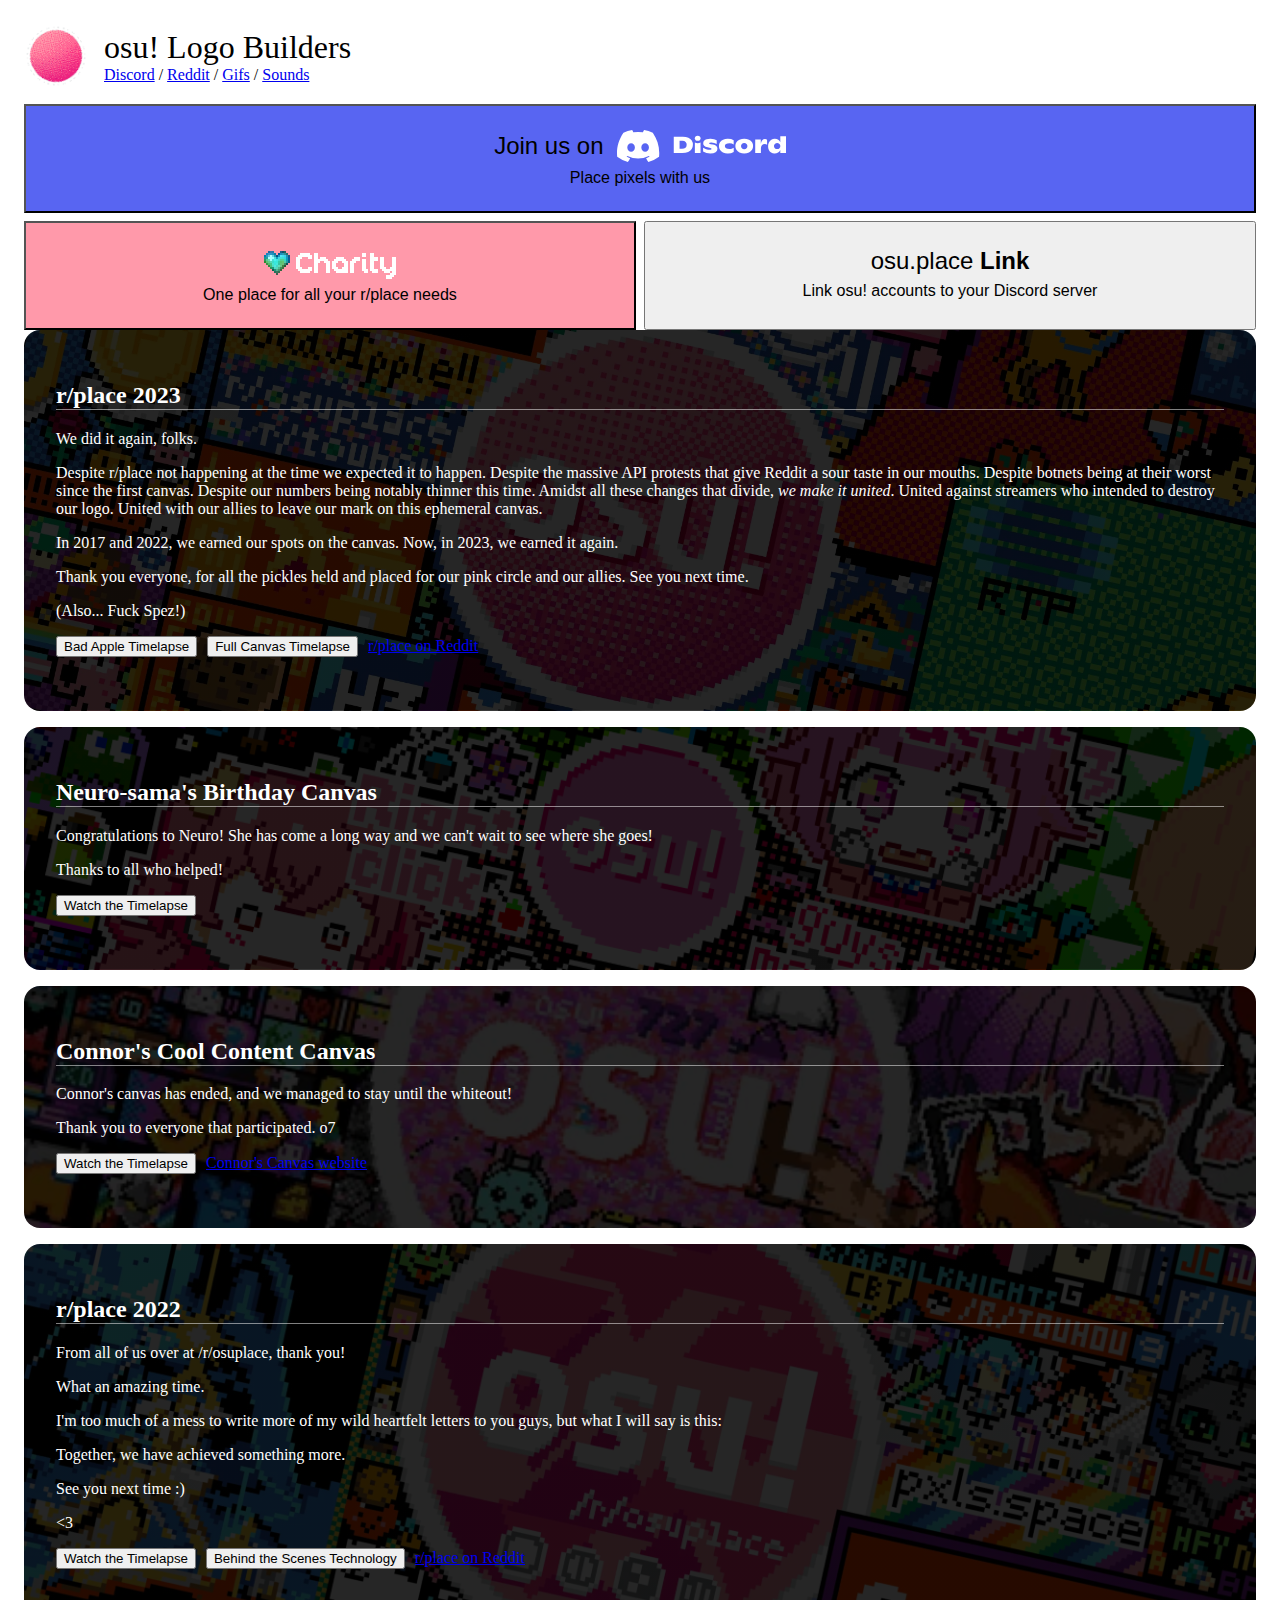
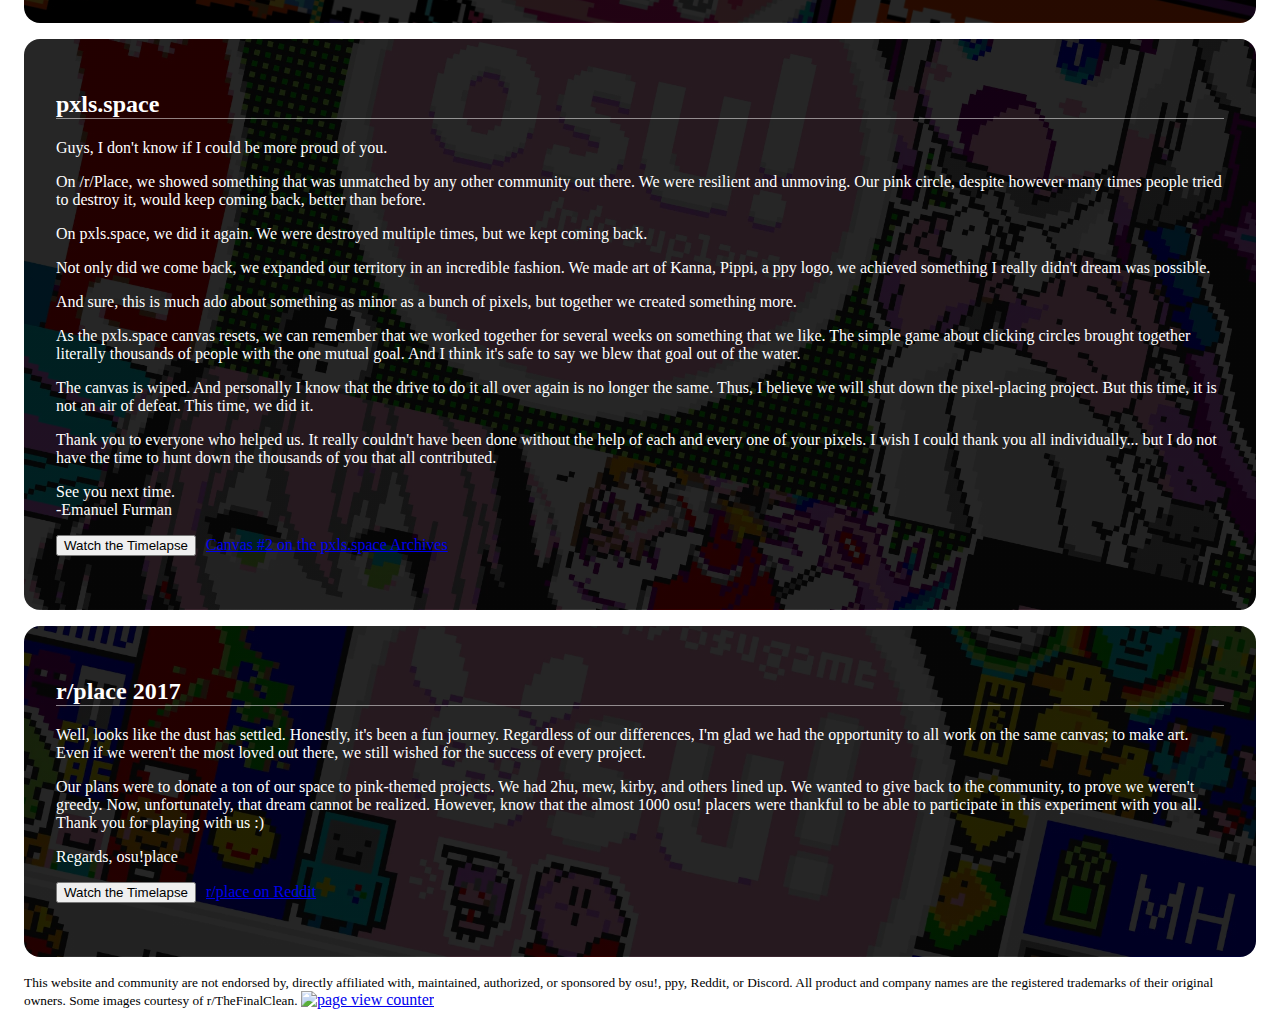
==== commit 17fdb338: "Add neuro canvas" ====
--- a/index.html
+++ b/index.html
@@ -161,6 +161,21 @@
 		</span>
 	</div>
 
+	<div class="card neurocanvas">
+		<h2>Neuro-sama's Birthday Canvas</h2>
+		<!-- Wow thanks for the description Zitron its so cool :D -->
+		<p>Congratulations to Neuro! She has come a long way and we can't wait to see where she goes!</p>
+		<p>Thanks to all who helped!</p>
+
+		<p class="actions">
+			<a class="link-with-button" href="https://www.youtube.com/watch?v=wZOUWheZOHs" target="_blank">
+				<button>
+					Watch the Timelapse
+				</button>
+			</a>
+		</p>
+	</div>
+
 	<div class="card connorcanvas">
 		<h2>Connor's Cool Content Canvas</h2>
 		<p>Connor's canvas has ended, and we managed to stay until the whiteout!</p>
--- a/assets/styles/index.css
+++ b/assets/styles/index.css
@@ -185,6 +185,15 @@
 	color: white;
 }
 
+div.card.neurocanvas {
+	background-color: white;
+	background-image: linear-gradient(rgba(0, 0, 0, 0.85), rgba(0, 0, 0, 0.85)), url("/assets/images/neuro-final-bg.webp");
+	background-position: center;
+	background-size: cover;
+
+	color: white;
+}
+
 /* misc */
 
 button {
